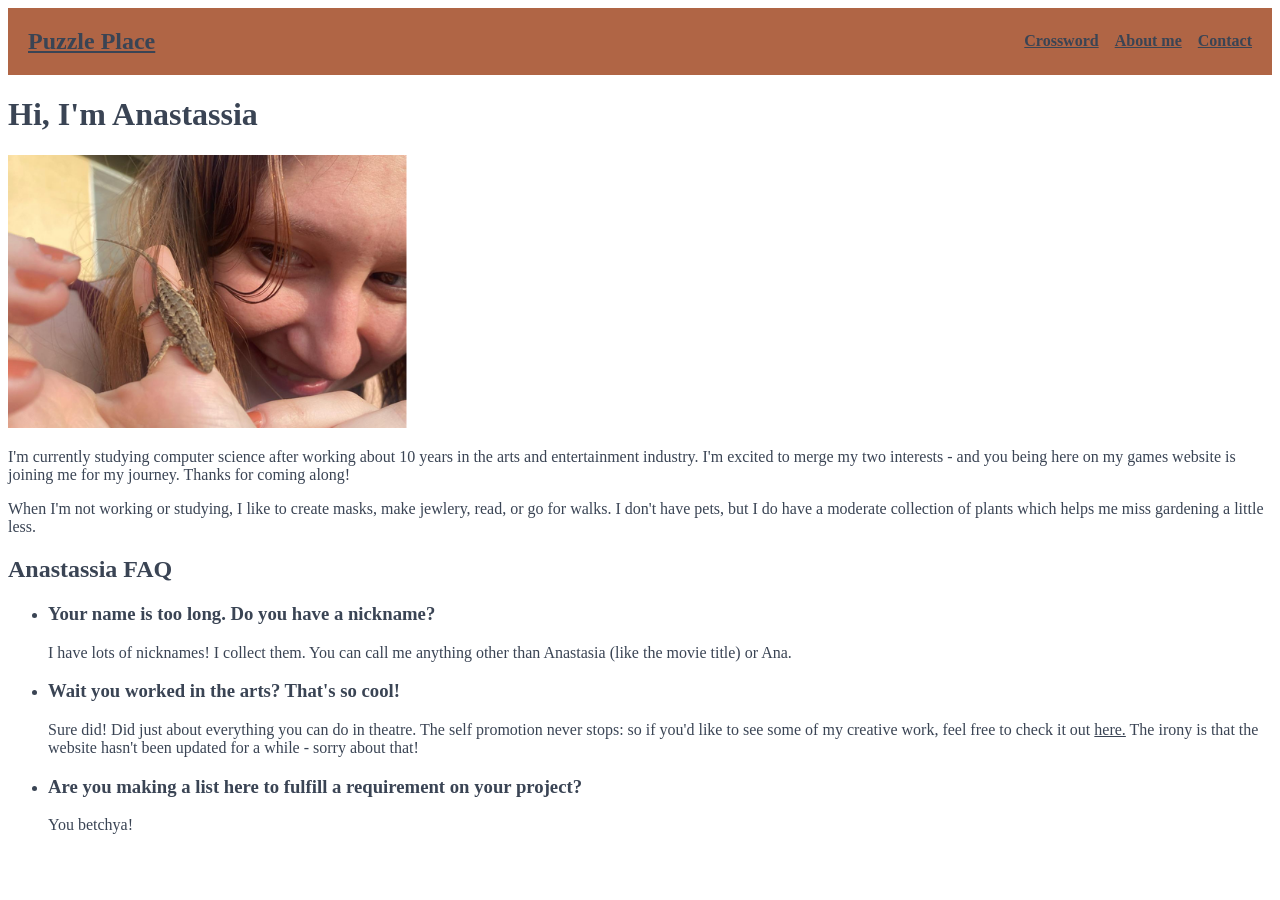
==== about.html @ df6355f5 "Upload first draft" ====
<!DOCTYPE html>
<html lang="en">
    <head>
        <meta charset="utf-8">
        <meta name="viewport" 
        content="width=device-width, initial-scale=1">
        <title>About Anastassia</title>
        <link href="style.css" rel="stylesheet">
    </head>

    <body>
        <nav class="navbar">
            <header class="logo">
                <a href="index.html"><h1>Puzzle Place</h1></a>
            </header>
            <ul class="nav-link-list">
                <li><a class="nav-link" href="puzzles.html">Crossword</a></li>
                <li><a class="nav-link" href="about.html">About me</a></li>
                <li><a class="nav-link" href="contact.html">Contact</a></li>
            </ul>
        </nav>
        
        <h1>Hi, I'm Anastassia</h1>
        <img src="stas_lizard_hor.png" width="400" alt="Photo of Anastassia holding a lizard.">
        <p>
            I'm currently studying computer science after working about
            10 years in the arts and entertainment industry. I'm excited 
            to merge my two interests - and you being here on my games
            website is joining me for my journey. Thanks for coming along!
        </p>
        <div></div>
        <p>
            When I'm not working or studying, I like to create masks,
            make jewlery, read, or go for walks. I don't have pets, but 
            I do have a moderate collection of plants which helps me miss
            gardening a little less. 
        </p>

        <h2>Anastassia FAQ</h2>
        <ul>
            <li>
                <h3>Your name is too long. Do you have a nickname?</h3>
                <p>
                    I have lots of nicknames! I collect them. 
                    You can call me anything other than Anastasia (like the movie title) or Ana.
                </p>
            </li>
            <li>
                <h3>Wait you worked in the arts? That's so cool!</h3>
                <p> 
                    Sure did! Did just about everything you can do in theatre. 
                    The self promotion never stops: so if you'd like to see some of my creative work,
                    feel free to check it out 
                    <a href="https://www.vertjanova.com">here.</a>
                    The irony is that the website hasn't been updated for a while - sorry about that!
                </p>
            </li>
            <li>
                <h3>Are you making a list here to fulfill a requirement on your project?</h3>
                <P>You betchya!</P>
            </li>
        </ul>
    </body>
</html>
---- style.css ----
:root {
    --dark: #3A4454;
    --mid: #B06545;
    --light: #FCF9EE;
}

* {
    color: var(--dark);
}


/* NavBar Classes */

.navbar {
    background-color: var(--mid);
    display: flex;
    justify-content: space-between;
    align-items: center;
    position: sticky;
    top: 0;

}

.logo {
    color: var(--light);
    padding-left: 20px;
}

.nav-link-list {
    display: flex;
    list-style-type: none;
    padding: 0;
    margin: 0;
    gap: 1rem;
    padding-right: 20px;
}

.nav-link {
    color: var(--dark);
    font-weight: bold;
}

.nav-link:hover,
.nav-link:focus-visible {
    color: var(--light);
}

/* Front Page Grid Classes */

.games-grid {
    display: grid;
    grid-template-columns: repeat(2, 12rem);
    grid-row-gap: 1.5rem;
    grid-column-gap: 1.5rem;
    list-style-type: none;
    justify-content: center;
    align-items: center;
    
}

.games-grid-link {
    border: var(--mid);
    height: 10rem;
    width: 10rem;
    background-color: var(--mid);
    color: var(--light);
    font-size: 1rem;
    display: flex;
    justify-content: center;
    align-items: center;
}

.games-grid-link:hover{
    border: 1px solid var(--dark);
}


/* Crossword Classes */

.crossword-page {
    display: flex; 
    flex-wrap: wrap;
    gap: 3rem;



}

.clues {
    color: var(--dark);
    width: 26rem;
}

.table-container {
    display: grid;
    grid-template-columns: repeat(5, 5rem);
    border:1px var(--dark);
}

tbody, tr {
    display: contents;
}

.crossword-square {
    background-color: var(--light);
    color: var(--dark);
    border: 1px solid var(--dark);
    height: 5rem;
    width: 5rem;
    display: grid;
    justify-content: center;
    align-content: end;
    font-size: .5rem;
    
}

.cross-input {
    background-color: var(--light);
    height: 4rem;
    width: 4.5rem;
    font-size: 3rem;
    justify-content: center;
    align-items: last baseline;
    border: none;

}

.dark-square {
    background-color: var(--dark);
    color: var(--dark);
    border: 1px solid var(--light);
    height: 5rem;
    width: 5rem;
}
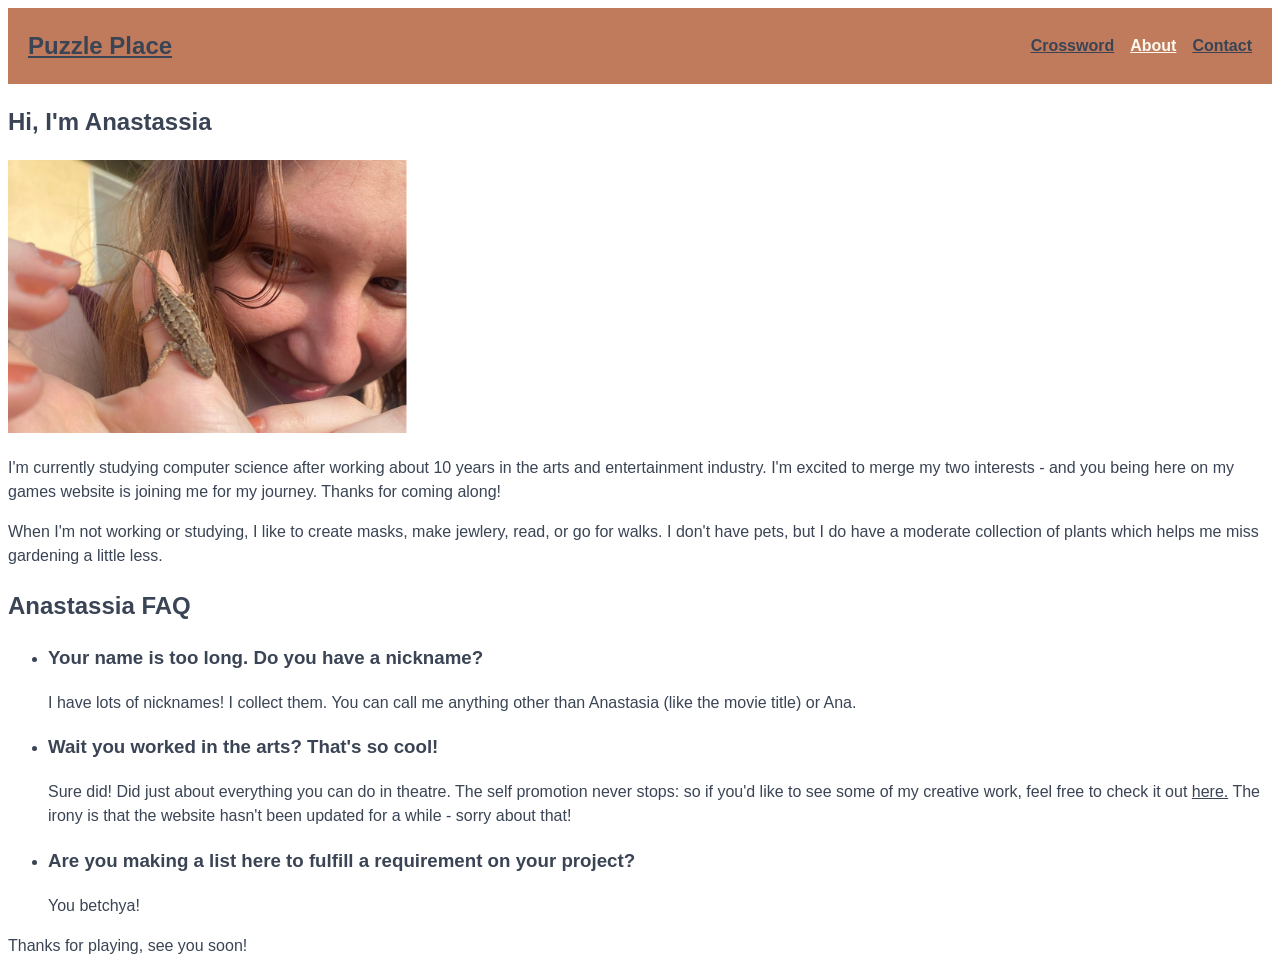
==== commit 81052cd4: "Adjust for missing rubric elements" ====
--- a/about.html
+++ b/about.html
@@ -15,11 +15,12 @@
             </header>
             <ul class="nav-link-list">
                 <li><a class="nav-link" href="puzzles.html">Crossword</a></li>
-                <li><a class="nav-link" href="about.html">About me</a></li>
+                <li><a class="cur-nav-link" href="about.html">About</a></li>
                 <li><a class="nav-link" href="contact.html">Contact</a></li>
             </ul>
         </nav>
         
+        <section>
         <h1>Hi, I'm Anastassia</h1>
         <img src="stas_lizard_hor.png" width="400" alt="Photo of Anastassia holding a lizard.">
         <p>
@@ -35,6 +36,7 @@
             I do have a moderate collection of plants which helps me miss
             gardening a little less. 
         </p>
+        </section>
 
         <h2>Anastassia FAQ</h2>
         <ul>
@@ -60,5 +62,8 @@
                 <P>You betchya!</P>
             </li>
         </ul>
+        <footer>
+            <p>Thanks for playing, see you soon!</p>
+        </footer>
     </body>
 </html>
--- a/style.css
+++ b/style.css
@@ -1,11 +1,14 @@
 :root {
     --dark: #3A4454;
-    --mid: #B06545;
+    --mid: #C07B5D;
     --light: #FCF9EE;
+    --cross-square: 5rem;
 }
 
 * {
     color: var(--dark);
+    font-family: Verdana, Geneva, Tahoma, sans-serif;
+    line-height: 1.5;
 }
 
 
@@ -40,6 +43,11 @@
     font-weight: bold;
 }
 
+.cur-nav-link {
+    color: var(--light);
+    font-weight: bold;
+}
+
 .nav-link:hover,
 .nav-link:focus-visible {
     color: var(--light);
@@ -70,6 +78,10 @@
     align-items: center;
 }
 
+.games-grid-link:hover {
+    transform: scale(1.1);
+}
+
 .games-grid-link:hover{
     border: 1px solid var(--dark);
 }
@@ -81,9 +93,12 @@
     display: flex; 
     flex-wrap: wrap;
     gap: 3rem;
+}
 
-
-
+@media (max-width: 800px){
+    .crossword-page{
+        flex-direction: column;
+    }
 }
 
 .clues {
@@ -93,7 +108,7 @@
 
 .table-container {
     display: grid;
-    grid-template-columns: repeat(5, 5rem);
+    grid-template-columns: repeat(5, var(--cross-square));
     border:1px var(--dark);
 }
 
@@ -105,8 +120,8 @@
     background-color: var(--light);
     color: var(--dark);
     border: 1px solid var(--dark);
-    height: 5rem;
-    width: 5rem;
+    height: var(--cross-square);;
+    width: var(--cross-square);;
     display: grid;
     justify-content: center;
     align-content: end;
@@ -129,6 +144,6 @@
     background-color: var(--dark);
     color: var(--dark);
     border: 1px solid var(--light);
-    height: 5rem;
-    width: 5rem;
+    height: var(--cross-square);
+    width: var(--cross-square);
 }
